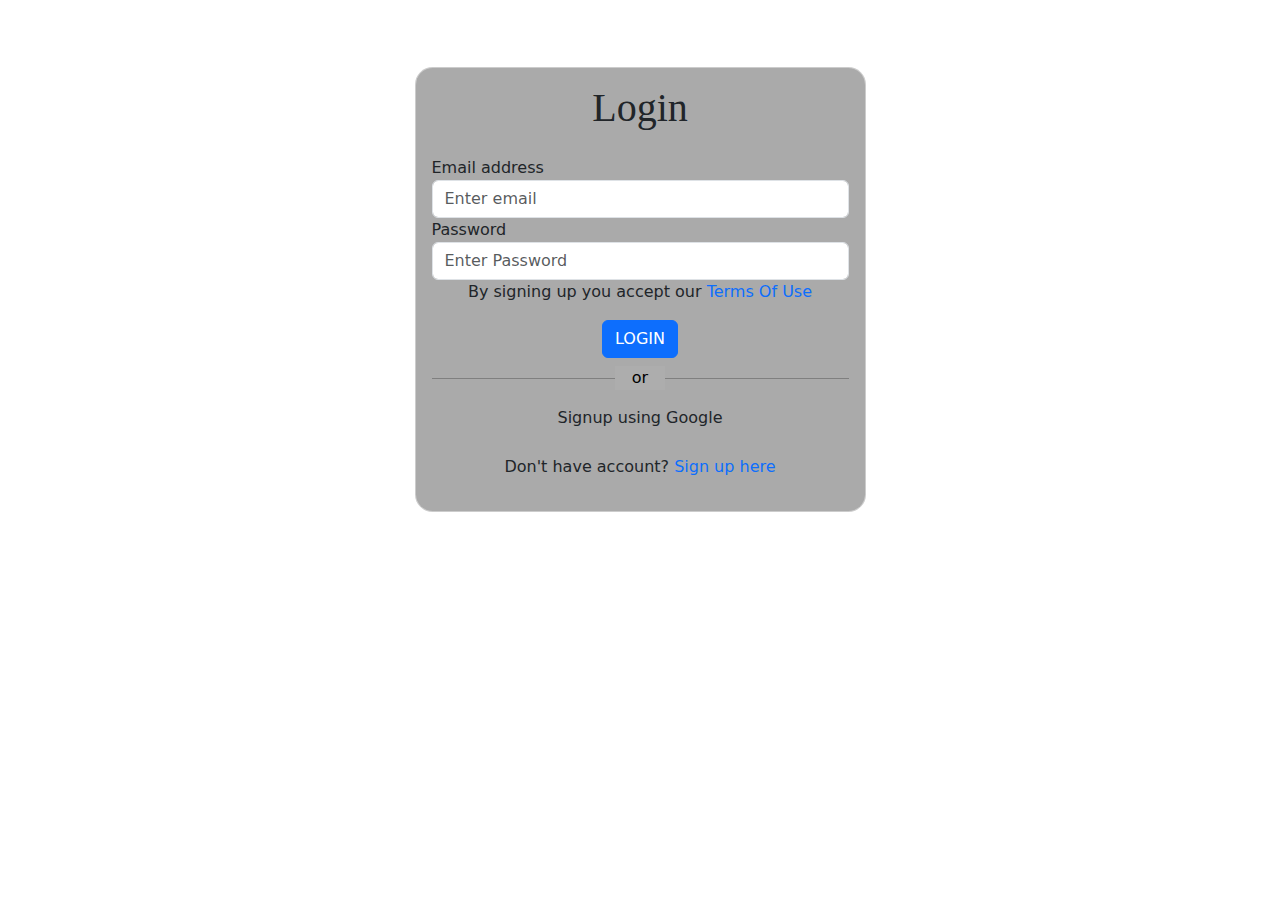
==== sesion.html @ a71711bf "inicio" ====
<!DOCTYPE html>
<html lang="en">

<head>
    <meta charset="UTF-8">
    <meta name="viewport" content="width=device-width, initial-scale=1.0">
    <link rel="stylesheet" href="style/sesion.css">
    <script src="JavaScript/sesion.js"></script>
    <title>Inicio sesion</title>
    <link href="https://cdn.jsdelivr.net/npm/bootstrap@5.3.3/dist/css/bootstrap.min.css" rel="stylesheet"
        integrity="sha384-QWTKZyjpPEjISv5WaRU9OFeRpok6YctnYmDr5pNlyT2bRjXh0JMhjY6hW+ALEwIH" crossorigin="anonymous">

</head>

<body>
    <div class="container">
        <div class="row">
            <div class="col-md-5 mx-auto">
                <div id="first">
                    <div class="myform form ">
                        <div class="logo mb-3">
                            <div class="col-md-12 text-center">
                                <h1>Login</h1>
                            </div>
                        </div>
                        <form action="index.html" method="post" name="login">
                            <div class="form-group">
                                <label for="exampleInputEmail1">Email address</label>
                                <input type="email" name="email" class="form-control" id="email"
                                    aria-describedby="emailHelp" placeholder="Enter email">
                            </div>
                            <div class="form-group">
                                <label for="exampleInputEmail1">Password</label>
                                <input type="password" name="password" id="password" class="form-control"
                                    aria-describedby="emailHelp" placeholder="Enter Password">
                            </div>
                            <div class="form-group">
                                <p class="text-center">By signing up you accept our <a href="#">Terms Of Use</a></p>
                            </div>
                            <div class="col-md-12 text-center ">
                                <button type="submit" class=" btn btn-block mybtn btn-primary tx-tfm">Login</button>
                            </div>
                            <div class="col-md-12 ">
                                <div class="login-or">
                                    <hr class="hr-or">
                                    <span class="span-or">or</span>
                                </div>
                            </div>
                            <div class="col-md-12 mb-3">
                                <p class="text-center">
                                    <a href="javascript:void();" class="google btn mybtn"><i class="fa fa-google-plus">
                                        </i> Signup using Google
                                    </a>
                                </p>
                            </div>
                            <div class="form-group">
                                <p class="text-center">Don't have account? <a href="#" id="signup">Sign up here</a></p>
                            </div>
                        </form>

                    </div>
                </div>
                <div id="second">
                    <div class="myform form ">
                        <div class="logo mb-3">
                            <div class="col-md-12 text-center">
                                <h1>Signup</h1>
                            </div>
                        </div>
                        <form action="#" name="registration">
                            <div class="form-group">
                                <label for="exampleInputEmail1">First Name</label>
                                <input type="text" name="firstname" class="form-control" id="firstname"
                                    aria-describedby="emailHelp" placeholder="Enter Firstname">
                            </div>
                            <div class="form-group">
                                <label for="exampleInputEmail1">Last Name</label>
                                <input type="text" name="lastname" class="form-control" id="lastname"
                                    aria-describedby="emailHelp" placeholder="Enter Lastname">
                            </div>
                            <div class="form-group">
                                <label for="exampleInputEmail1">Email address</label>
                                <input type="email" name="email" class="form-control" id="email"
                                    aria-describedby="emailHelp" placeholder="Enter email">
                            </div>
                            <div class="form-group">
                                <label for="exampleInputEmail1">Password</label>
                                <input type="password" name="password" id="password" class="form-control"
                                    aria-describedby="emailHelp" placeholder="Enter Password">
                            </div>
                            <div class="col-md-12 text-center mb-3">
                                <button type="submit" class=" btn btn-block mybtn btn-primary tx-tfm">Get Started For
                                    Free</button>
                            </div>
                            <div class="col-md-12 ">
                                <div class="form-group">
                                    <p class="text-center"><a href="#" id="signin">Already have an account?</a></p>
                                </div>
                            </div>
                    </div>
                    </form>
                </div>
            </div>
        </div>
    </div>
</body>

</html>
---- style/sesion.css ----
body {
    padding-top: 4.2rem;
    padding-bottom: 4.2rem;
    background: rgba(0, 0, 0, 0.76);
}

a {
    text-decoration: none !important;
}

h1,
h2,
h3 {
    font-family: 'Kaushan Script', cursive;
}

.myform {
    position: relative;
    display: -ms-flexbox;
    display: flex;
    padding: 1rem;
    -ms-flex-direction: column;
    flex-direction: column;
    width: 100%;
    pointer-events: auto;
    background-color: #aaaaaa;
    background-clip: padding-box;
    border: 1px solid rgba(0, 0, 0, .2);
    border-radius: 1.1rem;
    outline: 0;
    max-width: 500px;
}

.tx-tfm {
    text-transform: uppercase;
}

.mybtn {
    border-radius: 50px;
}

.login-or {
    position: relative;
    color: #000000;
    margin-top: 10px;
    margin-bottom: 10px;
    padding-top: 10px;
    padding-bottom: 10px;
}

.span-or {
    display: block;
    position: absolute;
    left: 50%;
    top: -2px;
    margin-left: -25px;
    background-color: #adadad;
    width: 50px;
    text-align: center;
}

.hr-or {
    height: 1px;
    margin-top: 0px !important;
    margin-bottom: 0px !important;
}

.google {
    color: #000000;
    width: 100%;
    height: 40px;
    text-align: center;
    outline: none;
    border: 1px solid rgb(195, 195, 195);
}

form .error {
    color: #ff0000;
}

#second {
    display: none;
}
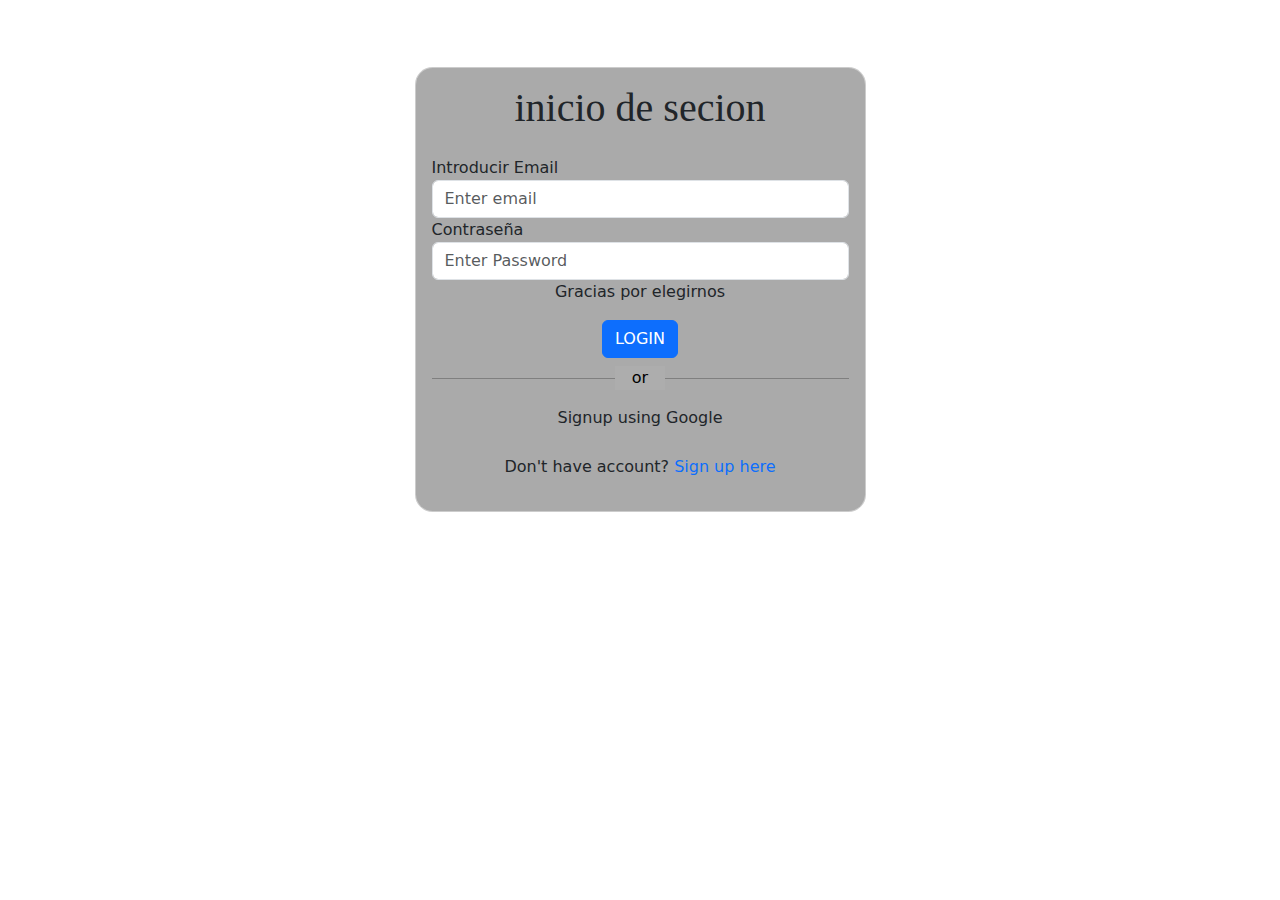
==== commit e9474905: "Reproductor" ====
--- a/sesion.html
+++ b/sesion.html
@@ -20,25 +20,26 @@
                     <div class="myform form ">
                         <div class="logo mb-3">
                             <div class="col-md-12 text-center">
-                                <h1>Login</h1>
+                                <h1>inicio de secion</h1>
                             </div>
                         </div>
                         <form action="index.html" method="post" name="login">
                             <div class="form-group">
-                                <label for="exampleInputEmail1">Email address</label>
+                                <label for="exampleInputEmail1">Introducir Email</label>
                                 <input type="email" name="email" class="form-control" id="email"
                                     aria-describedby="emailHelp" placeholder="Enter email">
                             </div>
                             <div class="form-group">
-                                <label for="exampleInputEmail1">Password</label>
+                                <label for="exampleInputEmail1">Contraseña</label>
                                 <input type="password" name="password" id="password" class="form-control"
                                     aria-describedby="emailHelp" placeholder="Enter Password">
                             </div>
                             <div class="form-group">
-                                <p class="text-center">By signing up you accept our <a href="#">Terms Of Use</a></p>
+                                <p class="text-center">Gracias por elegirnos</p>
                             </div>
                             <div class="col-md-12 text-center ">
-                                <button type="submit" class=" btn btn-block mybtn btn-primary tx-tfm">Login</button>
+                                <button type="submit" href="index.html"
+                                    class=" btn btn-block mybtn btn-primary tx-tfm">Login</button>
                             </div>
                             <div class="col-md-12 ">
                                 <div class="login-or">
@@ -54,55 +55,14 @@
                                 </p>
                             </div>
                             <div class="form-group">
-                                <p class="text-center">Don't have account? <a href="#" id="signup">Sign up here</a></p>
+                                <p class="text-center">Don't have account? <a href="registro.html" id="signup">Sign up
+                                        here</a></p>
                             </div>
                         </form>
 
                     </div>
                 </div>
-                <div id="second">
-                    <div class="myform form ">
-                        <div class="logo mb-3">
-                            <div class="col-md-12 text-center">
-                                <h1>Signup</h1>
-                            </div>
-                        </div>
-                        <form action="#" name="registration">
-                            <div class="form-group">
-                                <label for="exampleInputEmail1">First Name</label>
-                                <input type="text" name="firstname" class="form-control" id="firstname"
-                                    aria-describedby="emailHelp" placeholder="Enter Firstname">
-                            </div>
-                            <div class="form-group">
-                                <label for="exampleInputEmail1">Last Name</label>
-                                <input type="text" name="lastname" class="form-control" id="lastname"
-                                    aria-describedby="emailHelp" placeholder="Enter Lastname">
-                            </div>
-                            <div class="form-group">
-                                <label for="exampleInputEmail1">Email address</label>
-                                <input type="email" name="email" class="form-control" id="email"
-                                    aria-describedby="emailHelp" placeholder="Enter email">
-                            </div>
-                            <div class="form-group">
-                                <label for="exampleInputEmail1">Password</label>
-                                <input type="password" name="password" id="password" class="form-control"
-                                    aria-describedby="emailHelp" placeholder="Enter Password">
-                            </div>
-                            <div class="col-md-12 text-center mb-3">
-                                <button type="submit" class=" btn btn-block mybtn btn-primary tx-tfm">Get Started For
-                                    Free</button>
-                            </div>
-                            <div class="col-md-12 ">
-                                <div class="form-group">
-                                    <p class="text-center"><a href="#" id="signin">Already have an account?</a></p>
-                                </div>
-                            </div>
-                    </div>
-                    </form>
-                </div>
-            </div>
-        </div>
-    </div>
+
 </body>
 
 </html>--- a/style/sesion.css
+++ b/style/sesion.css
@@ -66,7 +66,7 @@
 }
 
 .google {
-    color: #000000;
+    color: #666;
     width: 100%;
     height: 40px;
     text-align: center;
